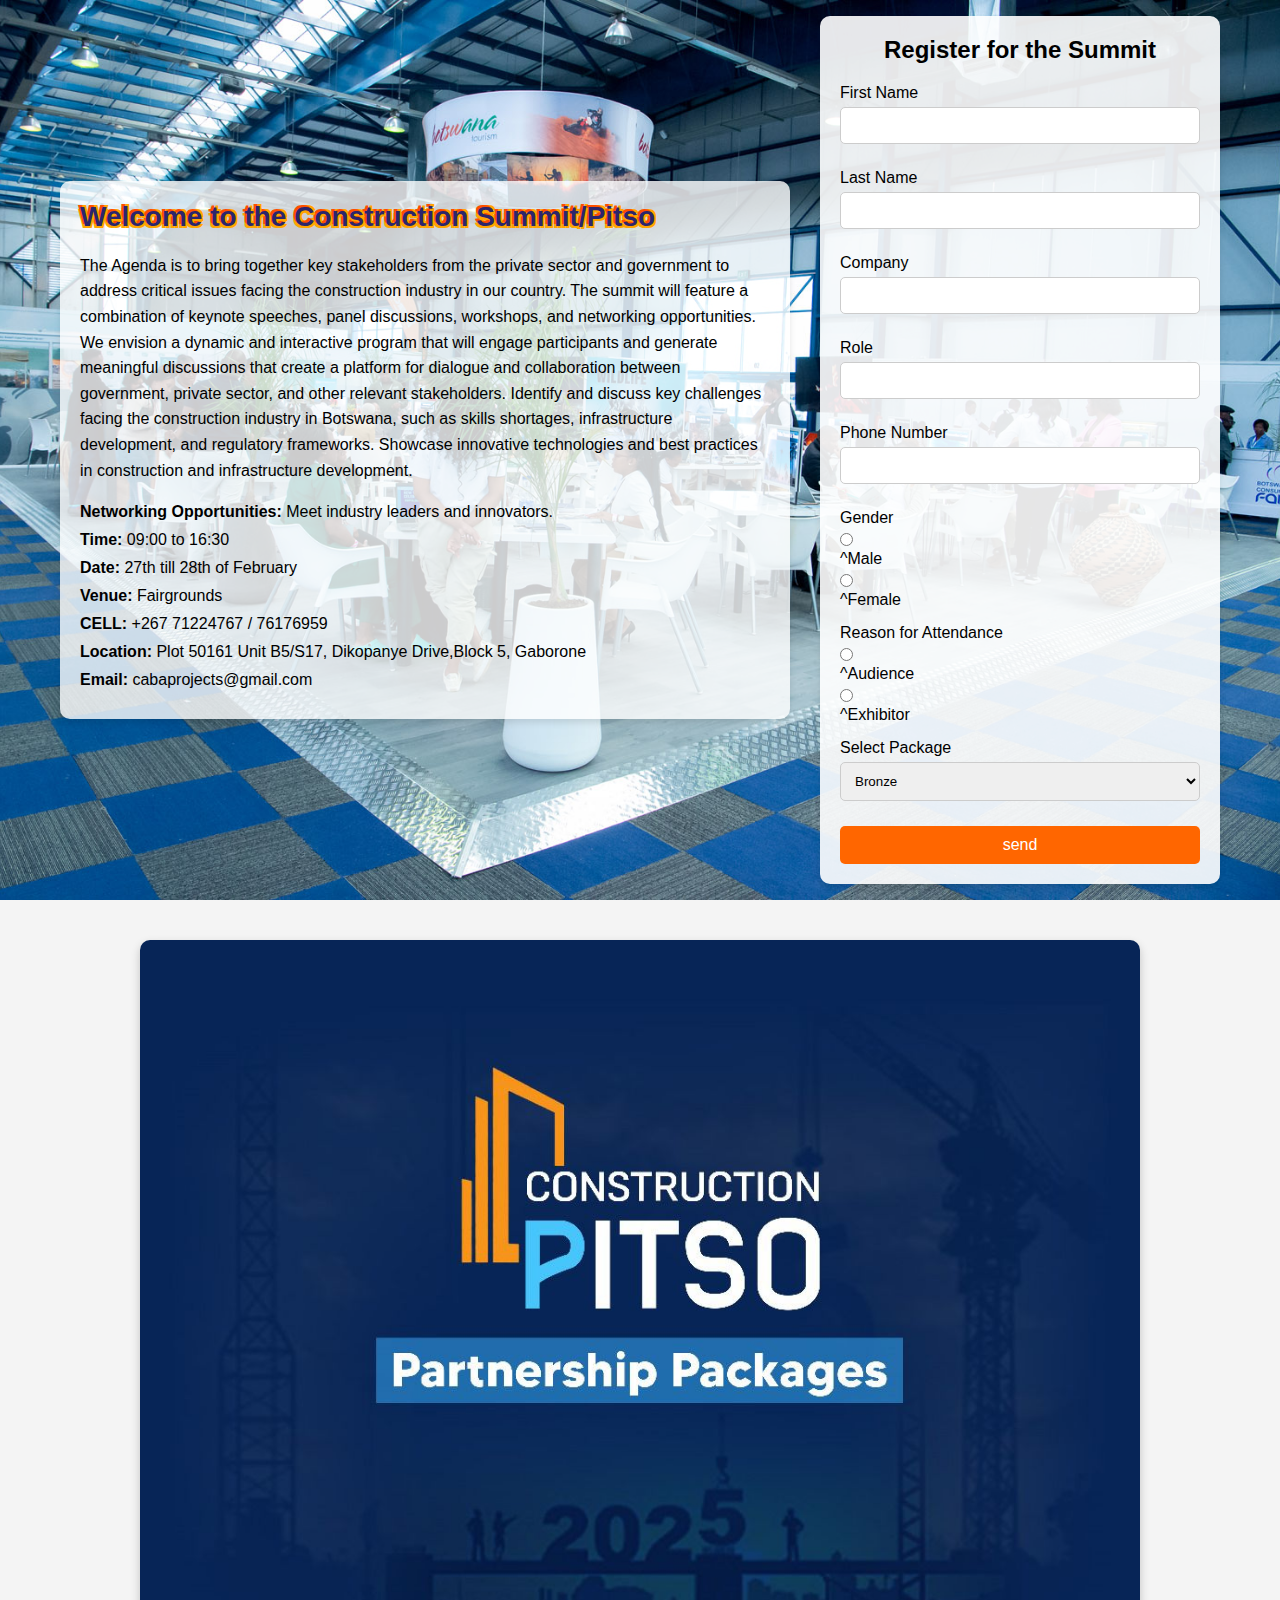
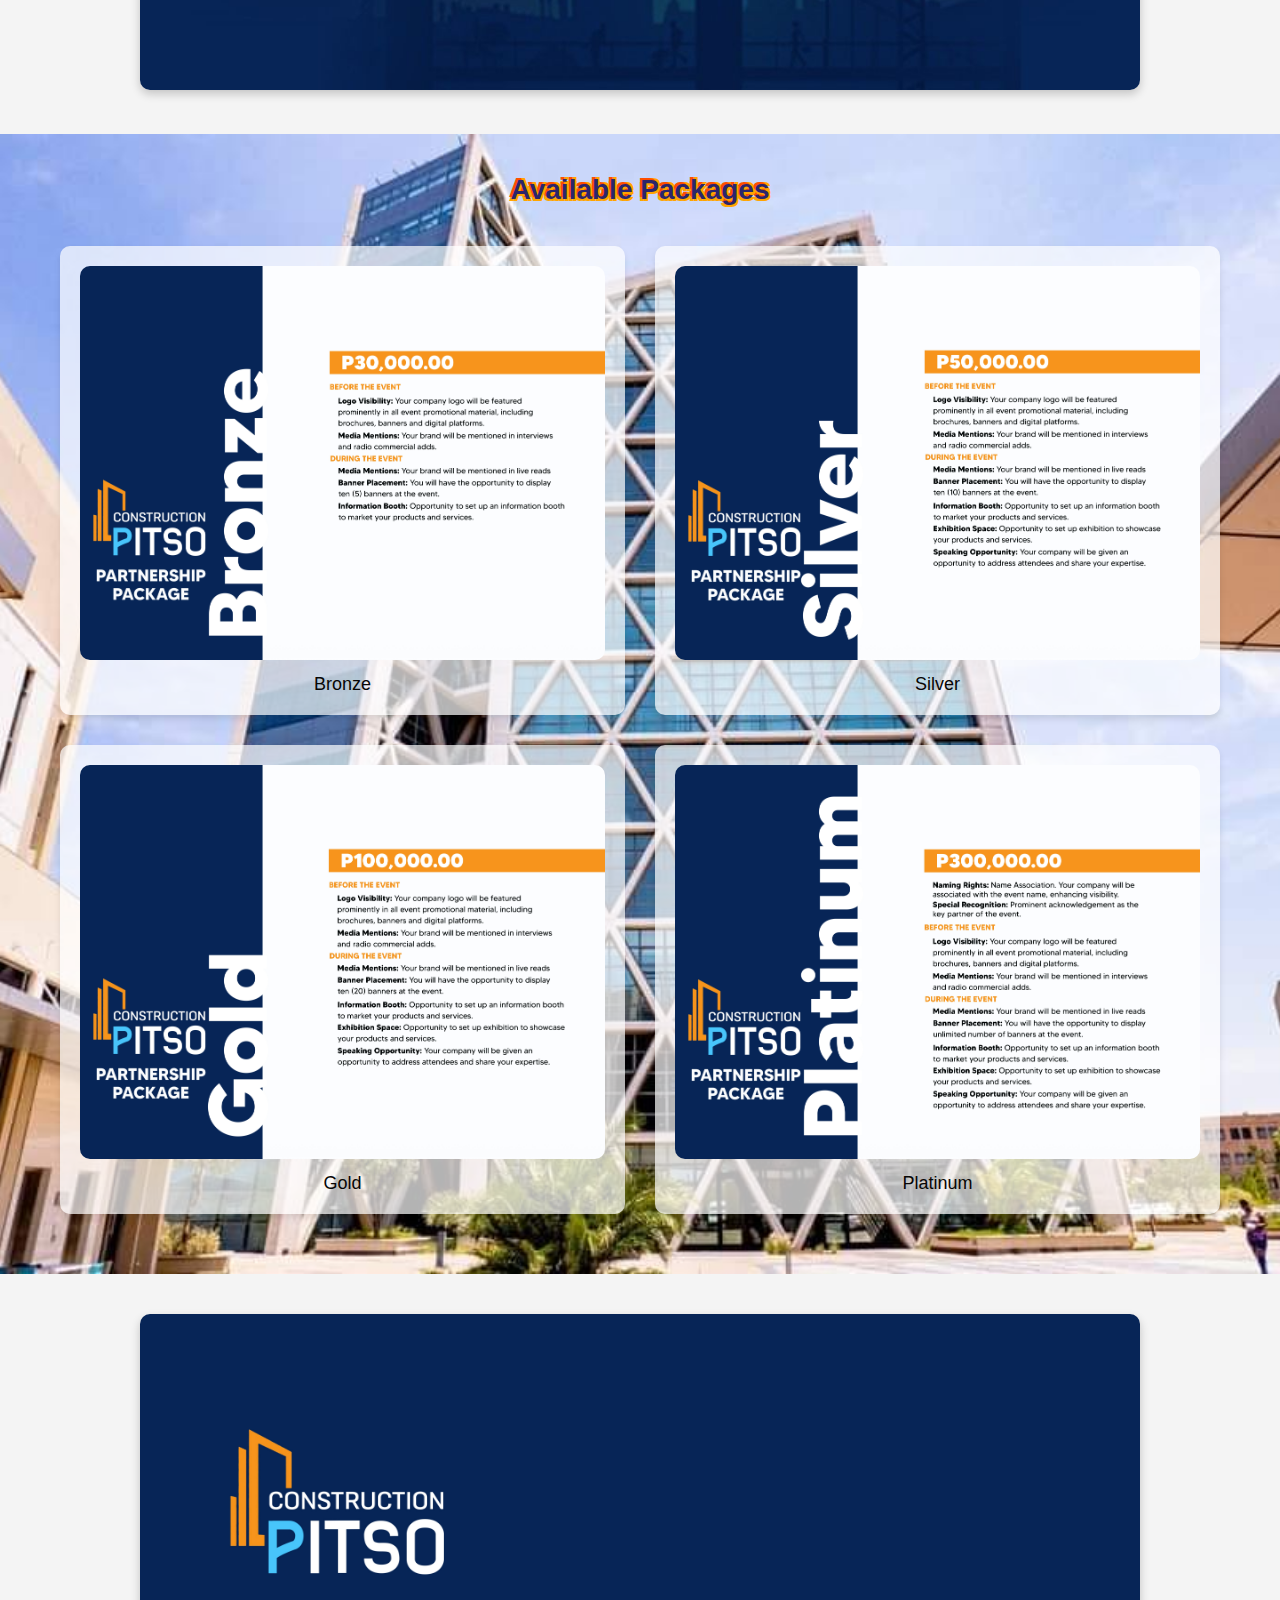
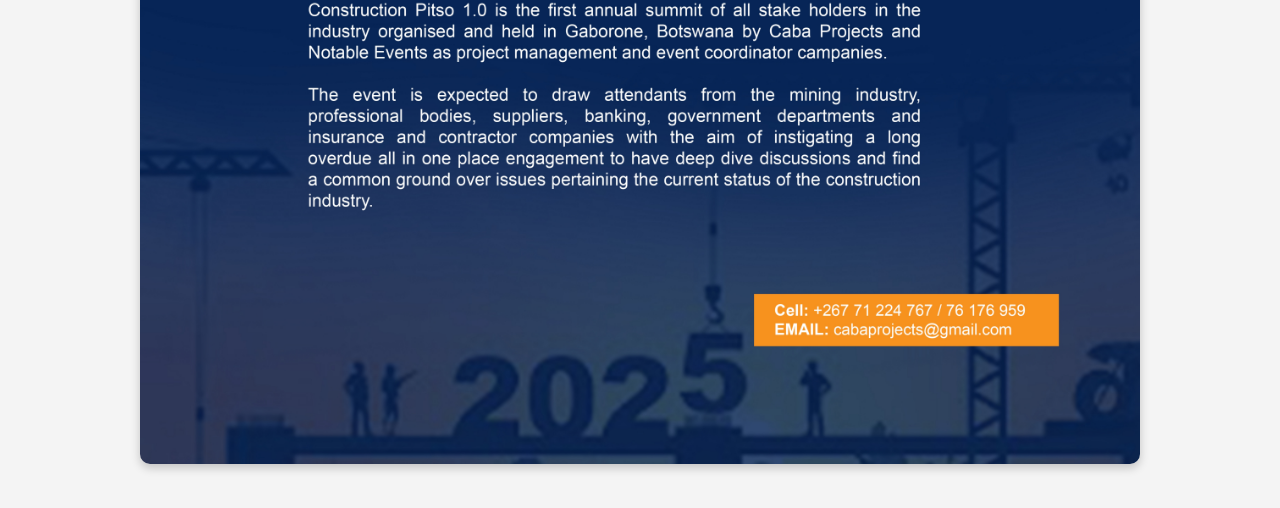
==== Construction.Pitso/index.html @ ee308d8b "Add files via upload" ====
<!DOCTYPE html>
<html lang="en">
<head>
  <meta charset="UTF-8">
  <meta name="viewport" content="width=device-width, initial-scale=1.0">
  <title>Registration Form for Construction Summit</title>
  <link rel="stylesheet" href="styles.css">
</head>
<body>
  <div class="background">
    <div class="content-wrapper">
      <!-- Introduction Section -->
      <div class="intro">
        <div class="outlined-text">
            <h2>Welcome to the Construction Summit/Pitso</h2>
            </div>
        <p>The Agenda is to bring 
            together key stakeholders from the private sector and 
            government to address critical issues facing the construction 
            industry in our country. The summit will feature a combination 
            of keynote speeches, panel discussions, workshops, and networking 
            opportunities. We envision a dynamic and interactive program that 
            will engage participants and generate meaningful discussions that 
            create a platform for dialogue and collaboration between government, 
            private sector, and other relevant stakeholders. Identify and discuss 
            key challenges facing the construction industry in Botswana, such as 
            skills shortages, infrastructure development, and regulatory frameworks.
            Showcase innovative technologies and best practices in construction and 
            infrastructure development.</p>
        <ul>
          <li><strong>Networking Opportunities:</strong> Meet industry leaders and innovators.</li>
          <li><strong>Time:</strong> 09:00 to 16:30</li>
          <li><strong>Date:</strong> 27th till 28th of February</li>
          <li><strong>Venue:</strong> Fairgrounds</li>
          <li><strong>CELL:</strong> +267 71224767 / 76176959</li>
          <li><strong>Location:</strong> Plot 50161 Unit B5/S17, Dikopanye Drive,Block 5, Gaborone</li>
          <li><strong>Email:</strong> cabaprojects@gmail.com</li>
        </ul>
      </div>

      <!-- Registration Form Section -->
      <div class="card">
        <h2>Register for the Summit</h2>
        <form action="https://formsubmit.co/pitsosummit@email.com" method="post">
          <!-- First name and Last name fields -->
          <div class="form-group">
            <label for="first-name">First Name</label>
            <input type="text" id="first-name" name="first-name" required>
          </div>

          <div class="form-group">
            <label for="last-name">Last Name</label>
            <input type="text" id="last-name" name="last-name" required>
          </div>

          <!-- Company and Role fields -->
          <div class="form-group">
            <label for="company">Company</label>
            <input type="text" id="company" name="company" required>
          </div>

          <div class="form-group">
            <label for="role">Role</label>
            <input type="text" id="role" name="role" required>
          </div>

          <!-- Phone Number field -->
          <div class="form-group">
            <label for="phone-number">Phone Number</label>
            <input type="tel" id="phone-number" name="phone-number" required>
          </div>

          <!-- Gender radio buttons -->
          <div class="form-group">
            <label>Gender</label>
            <div>
              <input type="radio" id="male" name="gender" value="Male" required>
              <label for="male">^Male</label>
            </div>
            <div>
              <input type="radio" id="female" name="gender" value="Female">
              <label for="female">^Female</label>
            </div>
          </div>

          <!-- Reason for attendance radio buttons -->
          <div class="form-group">
            <label>Reason for Attendance</label>
            <div>
              <input type="radio" id="audience" name="attendance" value="Audience" required>
              <label for="audience">^Audience</label>
            </div>
            <div>
              <input type="radio" id="exhibitor" name="attendance" value="Exhibitor">
              <label for="exhibitor">^Exhibitor</label>
            </div>
          </div>

          <!-- Package selection dropdown -->
          <div class="form-group">
            <label for="package">Select Package</label>
            <select id="package" name="package" required>
              <option value="Bronze">Bronze</option>
              <option value="Silver">Silver</option>
              <option value="Gold">Gold</option>
              <option value="Platinum">Platinum</option>
              <option value="None">None</option>
            </select>
          </div>

          <button type="submit">send</button>
        </form>
      </div>
    </div>
  </div>

  <!-- New Image Section -->
  <div class="image-section">
    <img src="pitso.jpeg" alt="Construction Summit" class="image-section-img">
  </div>

  <!-- Packages Section with Image Background -->
  <div class="packages">
    <div class="outlined-text">
        <h2>Available Packages</h2>
        </div>
    
    <div class="package-options">
      <div class="package">
        <img src="bronze.jpg" alt="Bronze Package" class="package-image" onclick="openModal('bronze.jpg')">
        <p>Bronze</p>
      </div>
      <div class="package">
        <img src="silver.jpg" alt="Silver Package" class="package-image" onclick="openModal('silver.jpg')">
        <p>Silver</p>
      </div>
      <div class="package">
        <img src="gold.jpg" alt="Gold Package" class="package-image" onclick="openModal('gold.jpg')">
        <p>Gold</p>
      </div>
      <div class="package">
        <img src="platinum.jpg" alt="Platinum Package" class="package-image" onclick="openModal('platinum.jpg')">
        <p>Platinum</p>
      </div>
    </div>
  </div>

  <!-- Modal for image display -->
  <div id="imageModal" class="modal">
    <span class="close" onclick="closeModal()">&times;</span>
    <img class="modal-content" id="modalImage">
    <div id="modalCaption"></div>
  </div>

    <!-- New Image Section -->
    <div class="image-section">
        <img src="pitso2.jpg" alt="Construction Summit" class="image-section-img">
      </div>

  <script>
    function openModal(imageSrc) {
      var modal = document.getElementById("imageModal");
      var modalImage = document.getElementById("modalImage");
      var captionText = document.getElementById("modalCaption");
      
      modal.style.display = "block";
      modalImage.src = imageSrc;
      captionText.innerHTML = imageSrc.split('/').pop();
    }

    function closeModal() {
      var modal = document.getElementById("imageModal");
      modal.style.display = "none";
    }
  </script>
</body>
</html>
---- Construction.Pitso/styles.css ----
/* Apply full height to the page and remove default margins */
* {
    margin: 0;
    padding: 0;
    box-sizing: border-box;
  }
  
  body, html {
    height: 100%;
    font-family: Arial, sans-serif;
  }
  
  /* Set single background image */
  .background {
    display: flex;
    justify-content: center;
    align-items: center;
    height: 100%;
    background-image: url('bg1.jpg');
    background-size: cover; /* Make the background image cover the entire screen */
    background-position: center;
    background-repeat: no-repeat;
    background-attachment: fixed; /* Keeps background fixed during scroll */
    background-color: rgba(0, 0, 0, 0.5); /* Slight dark overlay for better readability */
  }
  
  /* Flex container for content */
  .content-wrapper {
    display: flex;
    justify-content: center;
    align-items: center;
    max-width: 1200px;
    width: 100%;
    padding: 20px;
    gap: 30px;
  }
  
  /* Introduction Section */
  .intro {
    flex: 1;
    padding: 20px;
    background-color: rgba(255, 255, 255, 0.8); /* Semi-transparent background */
    border-radius: 10px;
    box-shadow: 0 4px 6px rgba(0, 0, 0, 0.1);
  }
  
  .intro h2 {
    font-size: 28px;
    margin-bottom: 20px;
  }
  
  .intro p {
    font-size: 16px;
    margin-bottom: 20px;
    line-height: 1.6;
  }
  
  .intro ul {
    list-style-type: none;
  }
  
  .intro li {
    font-size: 16px;
    margin-bottom: 10px;
  }
  
  /* Style for the card (registration form) */
  .card {
    background: rgba(255, 255, 255, 0.9); /* Semi-transparent white background */
    padding: 20px;
    border-radius: 10px;
    width: 100%;
    max-width: 400px;
    box-shadow: 0 4px 6px rgba(0, 0, 0, 0.1);
  }
  
  .card h2 {
    text-align: center;
    margin-bottom: 20px;
  }
  
  .form-group {
    margin-bottom: 15px;
  }
  
  label {
    display: block;
    margin-bottom: 5px;
  }
  
  input[type="text"],
  input[type="tel"],
  select {
    width: 100%;
    padding: 10px;
    margin-bottom: 10px;
    border: 1px solid #ccc;
    border-radius: 5px;
  }
  
  input[type="radio"] {
    margin-right: 5px;
  }
  
  button {
    width: 100%;
    padding: 10px;
    background-color: #ff6600; /* Orange color */
    color: white;
    border: none;
    border-radius: 5px;
    cursor: pointer;
    font-size: 16px;
  }
  
  button:hover {
    background-color: #e65c00; /* Darker orange on hover */
  }
  
  /* New Image Section */
  .image-section {
    padding: 40px 0;
    text-align: center;
    background-color: #f4f4f4;
  }
  
  .image-section-img {
    width: 80%; /* Set the image width to 80% of the container */
    max-width: 1000px;
    border-radius: 10px;
    box-shadow: 0 4px 10px rgba(0, 0, 0, 0.2);
  }
  
  /* Packages Section */
  .packages {
    background-image: url('bg4.jpg'); /* Set a background image for the section */
    background-size: cover;
    background-position: center;
    padding: 40px 0;
    text-align: center;
    color: rgb(7, 6, 5); /* Text color for contrast */
  }
  
  .packages h2 {
    font-size: 28px;
    margin-bottom: 20px;
  }
  
  /* Display package options in pairs in a grid layout */
  .package-options {
    display: grid;
    grid-template-columns: repeat(2, 1fr); /* 2 columns for packages */
    gap: 30px; /* Space between the packages */
    max-width: 1200px;
    margin: 0 auto;
    padding: 20px;
  }
  
  /* Style for each package */
  .package {
    background-color: rgba(255, 255, 255, 0.7); /* Slight transparency to highlight images */
    padding: 20px;
    border-radius: 10px;
    box-shadow: 0 4px 6px rgba(0, 0, 0, 0.1);
    text-align: center;
    transition: transform 0.3s ease-in-out;
  }
  
  .package:hover {
    transform: scale(1.55); /* Slight zoom effect on hover */
  }
  
  .package img {
    width: 100%;
    height: auto;
    border-radius: 10px;
  }
  
  .package p {
    font-size: 18px;
    margin-top: 10px;
  }
  
  /* Responsive adjustments */
  @media (max-width: 768px) {
    .package-options {
      grid-template-columns: 1fr; /* Stack items vertically on smaller screens */
    }
  }
  
  /* Modal (Image Viewer) Styles */
  .modal {
    display: none; /* Hidden by default */
    position: fixed;
    z-index: 1; /* Sit on top */
    padding-top: 100px;
    left: 0;
    top: 0;
    width: 100%;
    height: 100%;
    overflow: auto;
    background-color: rgba(0, 0, 0, 0.8);
  }
  
  .modal-content {
    margin: auto;
    display: block;
    width: 80%;
    max-width: 700px;
  }
  
  #modalCaption {
    text-align: center;
    font-size: 20px;
    color: white;
    padding: 10px;
  }
  
  .close {
    position: absolute;
    top: 15px;
    right: 35px;
    color: #f1f1f1;
    font-size: 40px;
    font-weight: bold;
    cursor: pointer;
  }
  
  .close:hover,
  .close:focus {
    color: #bbb;
    text-decoration: none;
    cursor: pointer;
  }

  .outlined-text {
    font-size: 50px;
    font-weight: bold;
    color: rgb(44, 37, 107); /* White text */
    text-shadow: 
      2px 2px 0px orange,  /* Shadow to the right and bottom */
      -2px -2px 0px rgb(255, 77, 0), /* Shadow to the left and top */
      2px -2px 0px orange,  /* Shadow to the left and top */
      -2px 2px 0px orange;  /* Shadow to the right and bottom */
  }
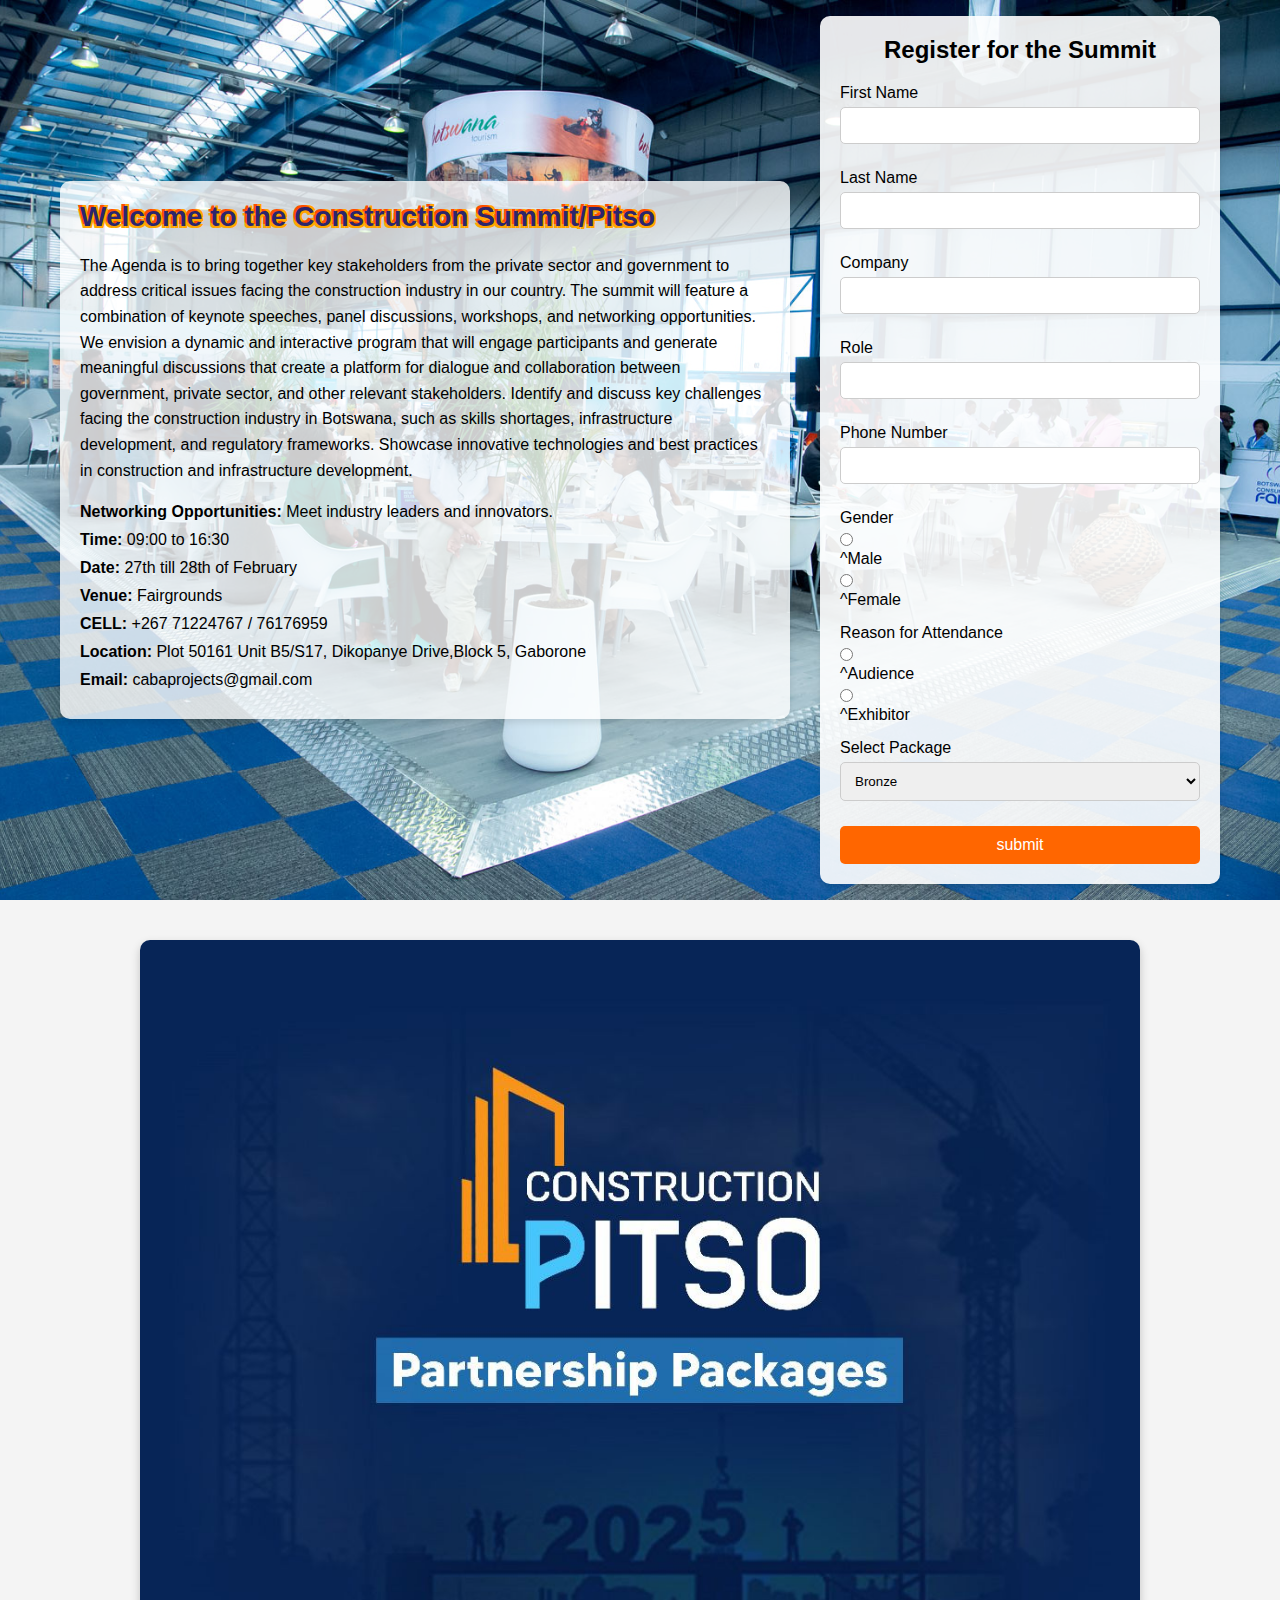
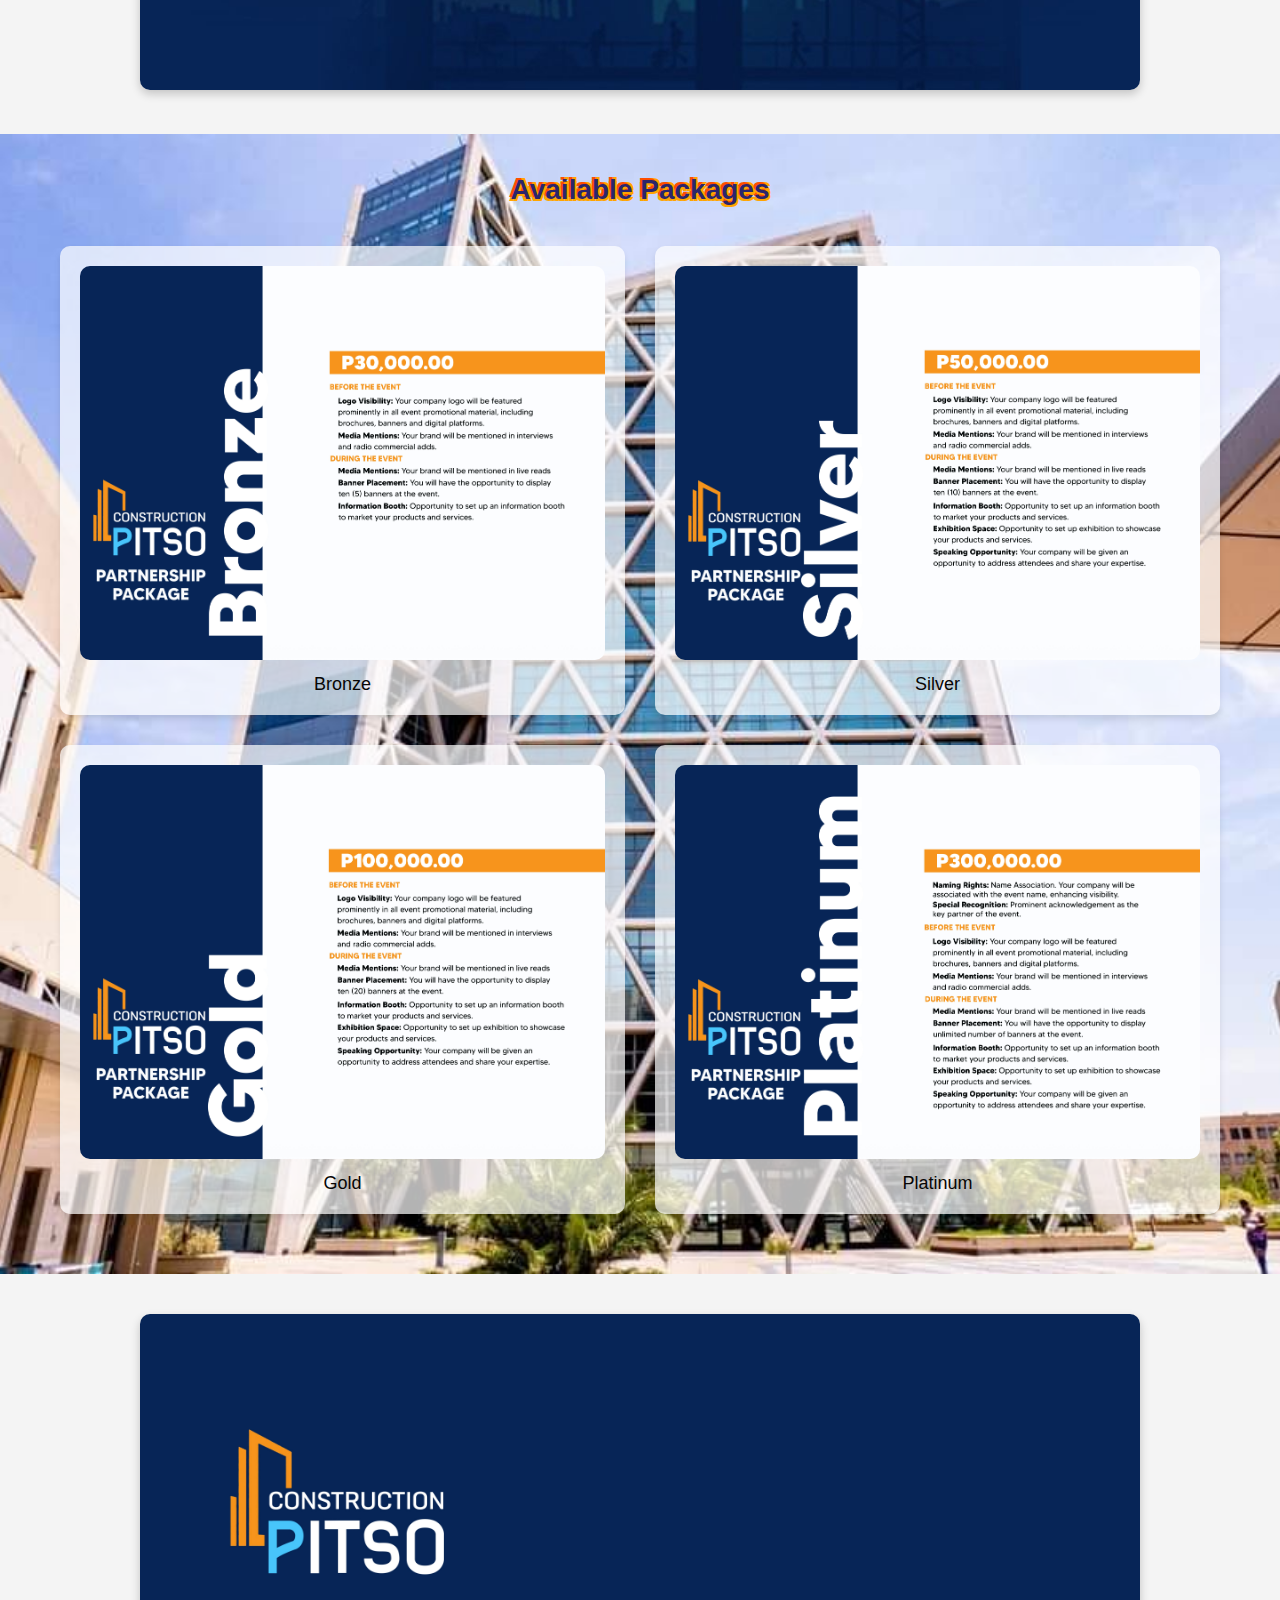
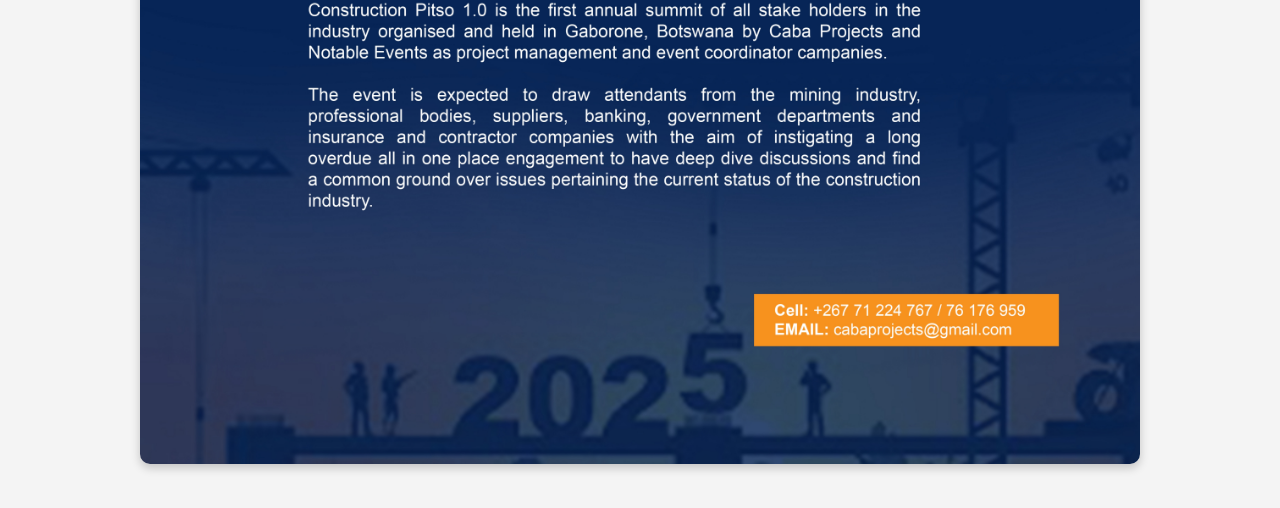
==== commit 70d5f8b0: "Add files via upload" ====
--- a/Construction.Pitso/index.html
+++ b/Construction.Pitso/index.html
@@ -41,7 +41,7 @@
       <!-- Registration Form Section -->
       <div class="card">
         <h2>Register for the Summit</h2>
-        <form action="https://formsubmit.co/pitsosummit@email.com" method="post">
+        <form action="https://formsubmit.co/pitsosummit@gmail.com" method="post">
           <!-- First name and Last name fields -->
           <div class="form-group">
             <label for="first-name">First Name</label>
@@ -108,7 +108,7 @@
             </select>
           </div>
 
-          <button type="submit">send</button>
+          <button type="submit">submit</button>
         </form>
       </div>
     </div>
